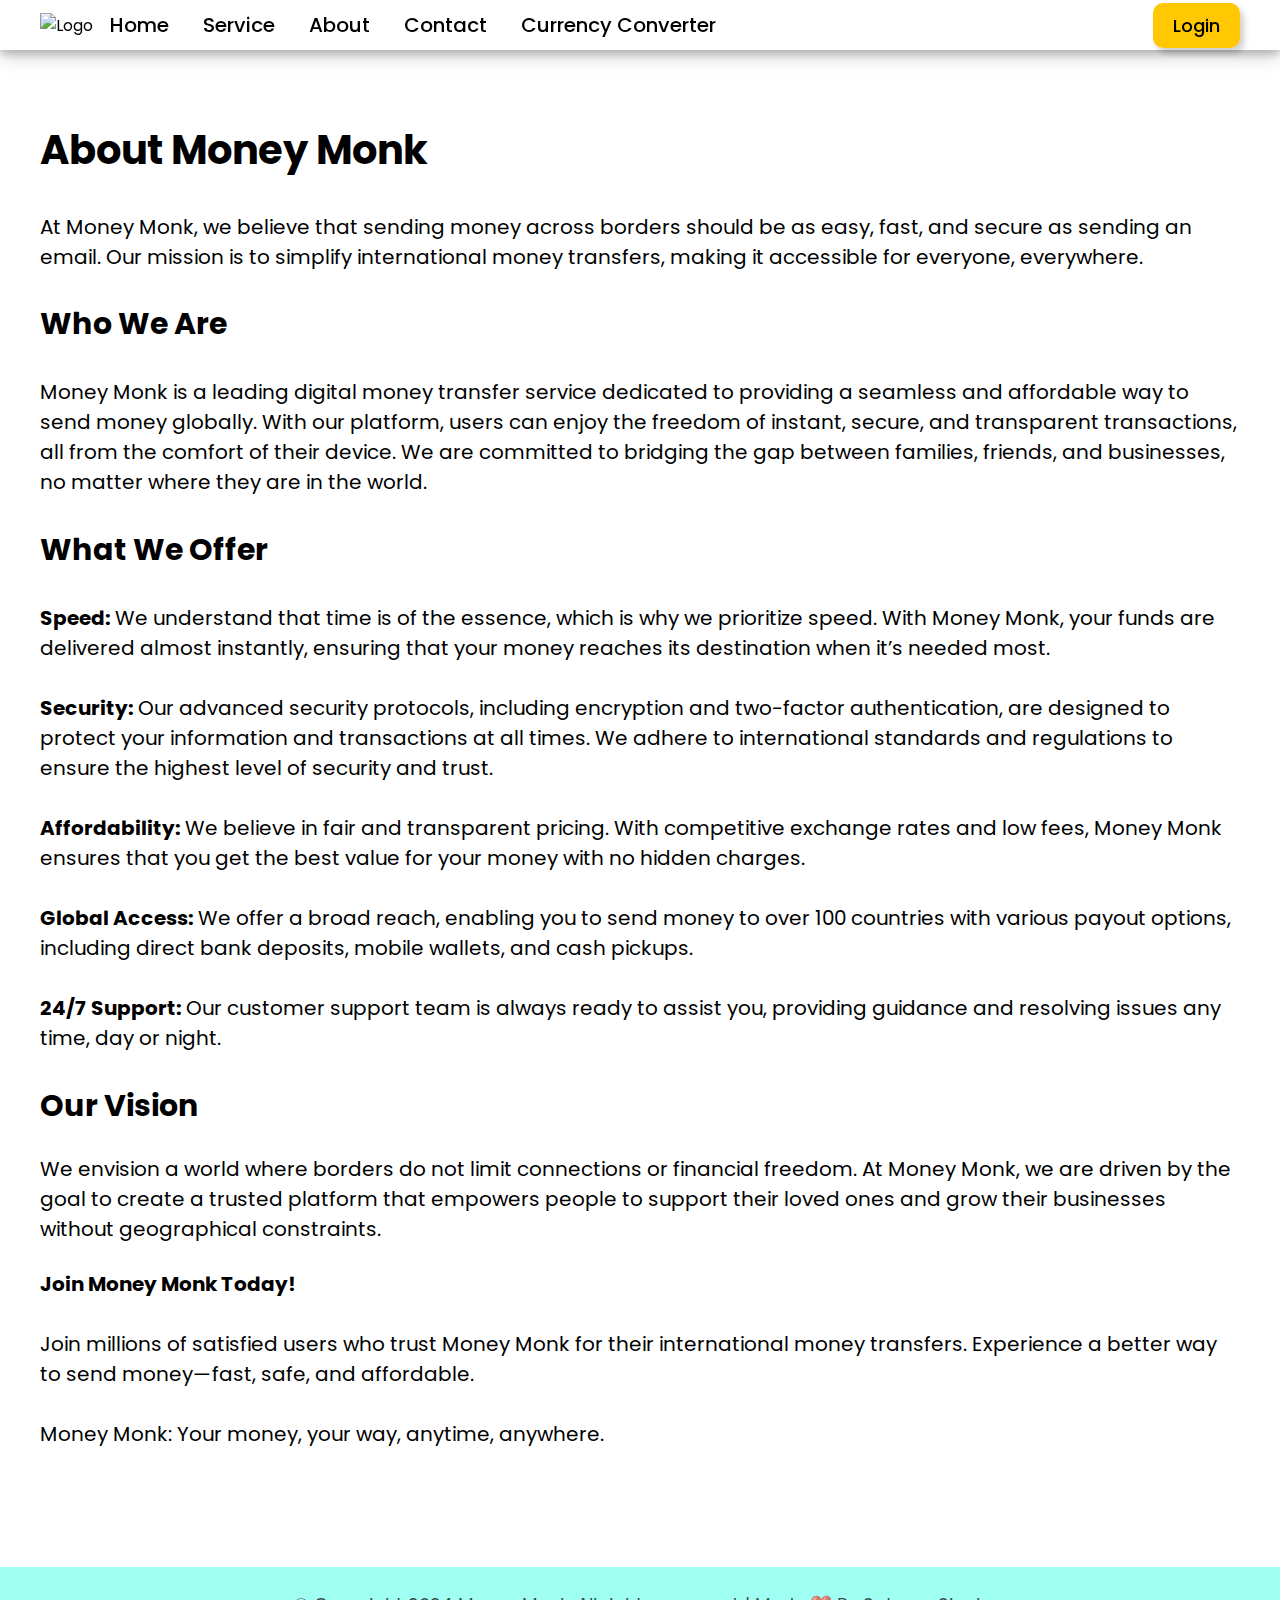
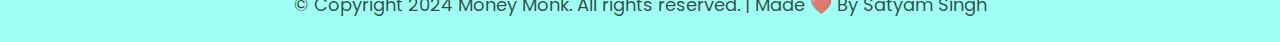
==== about.html @ 3f1b09c4 "ew" ====
<!DOCTYPE html>
<html>

<head>
    <meta charset="utf-8" />
    <title>About - Money Monk </title>
    <meta name="description"
        content="Money Monk offers fast, secure, and affordable money transfer services worldwide. No KYC required for wallet transactions.">
    <meta name="keywords" content="money transfer, currency exchange, secure transactions, international transfers">
    <link rel="stylesheet" type="text/css" href="css/style.css" />
    <link rel="stylesheet" type="text/css" href="css/about.css" />
</head>

<body>
    <div>
        <header class="sticky">
            <nav class="navbar">
                <div class="Logo">
                    <!-- Text-based logo on mobile -->
                    <img src="https://img.freepik.com/free-vector/money-logo-design-vector_474888-2076.jpg" alt="Logo" />
                    <span class="menu-toggle">&#9776;</span> <!-- Hamburger icon for mobile -->
                </div>
                <div class="menu1">
                    <div class="menu_mid">
                        <ul class="ul-menu">
                            <li><a href="index.html">Home </a></li>
                            <li><a href="#service">Service </a></li>
                            <li><a href="./about.html">About </a></li>
                            <li><a href="contact.html">Contact</a></li>
                            <li><a href="#cur">Currency Converter</a></li>
                        </ul>
                    </div>
                    <div class="menuRight">
                        <ul>
                            <li><a href="login.aspx">Login</a></li>
                        </ul>
                    </div>
                </div>
                <!-- Mobile menu -->
                <div class="mobile-menu">
                    <a href="index.html">Home</a>
                    <a href="#service">Service</a>
                    <a href="./about.html">About</a>
                    <a href="contact.html">Contact</a>
                    <a href="#cur">Currency Converter</a>
                    <a href="login.aspx">Login</a>
                </div>
            </nav>
        </header>
    </div>
                                                                                                                
    
    <script>
        document.addEventListener('DOMContentLoaded', function() {
            const menuToggle = document.querySelector('.menu-toggle');
            const mobileMenu = document.querySelector('.mobile-menu');
        
            menuToggle.addEventListener('click', function() {
                mobileMenu.classList.toggle('active');
            });
        });
        </script>
            

    <div class="about">

        <h1>About Money Monk</h1>
        <p>At Money Monk, we believe that sending money across borders should be as easy, fast, and secure as sending an
            email. Our mission is to simplify international money transfers, making it accessible for everyone,
            everywhere.</p>
        <h2>Who We Are</h2>
        <p>
            Money Monk is a leading digital money transfer service dedicated to providing a seamless and affordable way
            to send money globally. With our platform, users can enjoy the freedom of instant, secure, and transparent
            transactions, all from the comfort of their device. We are committed to bridging the gap between families,
            friends, and businesses, no matter where they are in the world.
        </p>
        <h2> What We Offer</h2>
        <p><b>Speed:</b> We understand that time is of the essence, which is why we prioritize speed. With Money Monk,
            your funds are delivered almost instantly, ensuring that your money reaches its destination when it’s needed
            most.</p>

        <p><b>Security:</b> Our advanced security protocols, including encryption and two-factor authentication, are
            designed to protect your information and transactions at all times. We adhere to international standards and
            regulations to ensure the highest level of security and trust.</p>

        <p><b>Affordability:</b> We believe in fair and transparent pricing. With competitive exchange rates and low
            fees, Money Monk ensures that you get the best value for your money with no hidden charges.</p>

        <p><b>Global Access:</b> We offer a broad reach, enabling you to send money to over 100 countries with various
            payout options, including direct bank deposits, mobile wallets, and cash pickups.</p>

        <p> <b>24/7 Support:</b> Our customer support team is always ready to assist you, providing guidance and
            resolving issues any time, day or night.</p>

        <h2> Our Vision</h2>
        We envision a world where borders do not limit connections or financial freedom. At Money Monk, we are driven by
        the goal to create a trusted platform that empowers people to support their loved ones and grow their businesses
        without geographical constraints.

        <p><b>Join Money Monk Today!</b></p>
        <p> Join millions of satisfied users who trust Money Monk for their international money transfers. Experience a
            better way to send money—fast, safe, and affordable.</p>

        <p>Money Monk: Your money, your way, anytime, anywhere.</p>
    </div>

    <section class="footer">
        <p class="cp-text">
            © Copyright 2024 Money Monk. All rights reserved. | Made ❤️ By Satyam Singh
        </p>
    </section>


</body>

</html>
---- css/style.css ----
@import url('https://fonts.googleapis.com/css2?family=Poppins:ital,wght@0,100;0,200;0,300;0,400;0,500;0,600;0,700;0,800;0,900;1,100;1,200;1,300;1,400;1,500;1,600;1,700;1,800;1,900&display=swap');
@import url('https://fonts.googleapis.com/css2?family=Jost:ital,wght@0,100..900;1,100..900&family=Poppins:ital,wght@0,100;0,200;0,300;0,400;0,500;0,600;0,700;0,800;0,900;1,100;1,200;1,300;1,400;1,500;1,600;1,700;1,800;1,900&display=swap');

/* Basic Styles */
body {
    margin: 0;
    padding: 0;
    font-family: "Poppins", Jost, sans-serif;
    background-color: white;
}

/* Sticky Header */
.sticky {
    position: fixed;
    top: 0;
    width: 100%;
    background: white;
    box-shadow: 0 4px 8px rgba(0, 0, 0, 0.2), 0 6px 20px rgba(0, 0, 0, 0.19);
    z-index: 1000;
}

/* Navbar Styles */
.navbar {
    display: flex;
    max-width: 1200px;
    margin: auto;
    align-items: center;
    justify-content: space-between;
    padding: 10px;
}

/* Logo Styling */
.Logo img {
    width: 40px; /* Adjust size as needed */
    height: auto;
}

/* Menu Toggle */
.menu-toggle {
    display: none; /* Hide on larger screens */
    cursor: pointer;
    font-size: 24px; /* Adjust size as needed */
}

/* Menu1 - Desktop Menu */
.menu1 {
    display: flex;
    flex: 1;
    justify-content: space-between;
    align-items: center;
}

.menu_mid {
    display: flex;
    align-items: center;
    justify-content: center;
}

.ul-menu {
    display: flex;
    list-style: none;
    padding: 0;
    margin: 0;
}

.ul-menu li a {
    font-weight: 500;
    font-size: 20px;
    padding: 9px 17px;
    text-decoration: none;
    border-radius: 10px;
    color: black;
}

.ul-menu li a:hover {
    background-color: rgb(255, 200, 3);
}

.menuRight {
    display: flex;
    justify-content: flex-end;
}

.menuRight ul {
    display: flex;
    list-style: none;
    padding: 0;
    margin: 0;
}

.menuRight ul li {
    margin-left: 10px;
}

.menuRight ul li a {
    text-decoration: none;
    padding: 10px 20px;
    background: rgb(255, 200, 3);
    border-radius: 10px;
    font-size: 18px;
    color: black;
    font-weight: 500;
    box-shadow: 4px 5px 6px rgba(0, 0, 0, 0.19);
}

.menuRight ul li a:hover {
    background: rgb(225, 177, 2);
}

/* Mobile Menu Styles */
.mobile-menu {
    display: none; /* Hide mobile menu by default */
    flex-direction: column;
    width: 100%;
    background: white;
    position: absolute;
    top: 100%;
    left: 0;
    box-shadow: 0 4px 8px rgba(0, 0, 0, 0.2), 0 6px 20px rgba(0, 0, 0, 0.19);
    z-index: 999;
}

/* Show the mobile menu when active */
.mobile-menu.active {
    display: flex;
}

/* Mobile Specific Styles */
@media (max-width: 1200px) {
    .navbar {
        flex-direction: column;
        align-items: flex-start;
    }

    .menu1 {
        flex-direction: column;
        align-items: flex-start;
    }

    .menuRight {
        margin-top: 10px;
    }
}

@media (max-width: 992px) {
    .ul-menu {
        flex-direction: column;
        align-items: center;
    }

    .ul-menu li {
        margin: 10px 0;
    }

    .menuRight ul {
        flex-direction: column;
        align-items: center;
    }

    .menuRight ul li {
        margin: 10px 0;
    }

    .converter-form {
        width: 90%;
        padding: 30px 10px;
    }
}

@media (max-width: 768px) {
    .navbar {
        flex-direction: column;
        align-items: flex-start;
    }

    .Logo {
        width: 100%; /* Adjust logo size or hide */
        display: flex;
        justify-content: space-between;
        align-items: center;
    }

    .Logo img {
        display: none; /* Hide the image logo on mobile */
    }

    .Logo::before {
        content: "Money Monk"; /* Replace with your text-based logo */
        font-size: 24px; /* Adjust text size */
        font-weight: bold;
        color: black;
    }

    .menu1 {
        display: none; /* Hide desktop menu */
    }

    .menu-toggle {
        display: block; /* Show the menu toggle button on mobile */
        margin-left: auto; /* Align toggle to the right end */
    }

    .mobile-menu a {
        padding: 15px;
        text-decoration: none;
        color: black;
        font-size: 18px;
        display: block;
        text-align: center;
    }

    .mobile-menu a:hover {
        background-color: rgb(255, 200, 3);
    }
}

@media (max-width: 576px) {
    .Con1 h1 {
        font-size: 2rem;
    }

    .Con1 p {
        font-size: 1rem;
    }

    .faq-heading {
        font-size: 1rem;
    }

    .button1 {
        font-size: 1rem;
    }
}


.sp-head {
    padding: 11px 9px;
    color: black;
    background: #b7b7b7;
    display: block;
    margin: 67px 0;
    text-align: center;
}

.Con1 {
    max-width: 1200px;
    margin: auto;
    padding: 0 15px;
}

.Con1 h1 {
    text-align: center;
    font-size: 2.75rem;
}

.Con1 h1 span {
    color: rgb(255, 200, 3);
    display: inline-block;
}

.Con1 p {
    font-size: 1.25rem;
    text-align: center;
    padding: 10px;
}

.head-button {
    text-align: center;
}

.head-button button {
    padding: 10px 15px;
    border-radius: 10px;
    border: 2px solid white;
    font-size: 1.25rem;
    color: rgb(0, 0, 0);
    font-weight: 600;
    background: rgb(255, 200, 3);
}

.converter-head {
    background: rgb(255, 200, 3);
    height: 333px;
    margin-top: 60px;
}

.container-content {
    width: 90%;
    max-width: 1200px;
    margin: auto;
}

.container-content h2 {
    padding-top: 44px;
    text-align: center;
}

.converter-form {
    padding: 45px 15px;
    text-align: center;
    font-size: 1.25rem;
    font-weight: 500;
    background: white;
    border-radius: 10px;
    box-shadow: 4px 5px 6px rgba(0, 0, 0, 0.19);
    margin: 0 auto;
}

.inputtxt,
.converter-form select {
    padding: 10px;
    border: 1px solid #ccc;
    border-radius: 4px;
    width: 200px;
    max-width: 100%;
    margin: 10px 0;
}

.option {
    text-align: center;
    color: black;
    background-color: rgb(255, 255, 255);
    font-size: 1.25rem;
    width: 200px;
    max-width: 100%;
}

.button1 {
    padding: 10px 20px;
    font-size: 1.25rem;
    font-weight: 700;
    background-color: rgb(255, 200, 3);
    color: rgb(0, 0, 0);
    border: none;
    border-radius: 4px;
    cursor: pointer;
    margin-top: 20px;
}

.button1:hover {
    background: black;
    color: white;
}

.card-head {
    text-align: center;
    padding: 14px 0;
    font-size: 1.56rem;
}

.container {
    display: flex;
    flex-wrap: wrap;
    justify-content: center;
    padding: 20px;
    align-items: center;
    /* max-width: 1200px; */
    margin: auto;
}

.card {
    cursor: pointer;
    text-align: center;
    background-color: #fff;
    padding: 30px;
    width: 290px;
    height: 340px;
    border-radius: 20px;
    margin: 10px;
    transition: 0.3s;
    box-shadow: 0 4px 8px rgba(0, 0, 0, 0.2), 0 6px 20px rgba(0, 0, 0, 0.19);
}

.card:hover {
    background: rgb(255, 200, 3);
}

.testi {
    padding: 5px 0;
    background: radial-gradient(#ffc803, transparent);
}

.testi-head {
    font-size: 1.56rem;
    text-align: center;
}

.container1 {
    display: flex;
    flex-wrap: wrap;
    align-content: center;
    justify-content: center;
    align-items: center;
    margin: auto;
    font-family: Jost, sans-serif;
}

.container1 span {
    color: deeppink;
}

.faqs {
    max-width: 1200px;
    margin: auto;
    padding: 20px;
}

.faqs1 {
    background-color: #f9f9f9;
    border-radius: 10px;
}

.fa-head {
    padding: 20px;
    display: flex;
    align-items: center;
    justify-content: space-between;
    flex-wrap: wrap;
}

.left-head-faqs {
    flex: 1;
    max-width: 50%;
    padding-right: 20px;
}

.left-head-faqs h2 {
    font-size: 1.5rem;
    margin-bottom: 10px;
}

.left-head-faqs span {
    color: red;
}

.left-head-faqs p {
    font-size: 1rem;
    color: #666;
}

.right-head-faqs-image {
    flex: 1;
    max-width: 50%;
    display: flex;
    justify-content: center;
}

.right-head-faqs-image img {
    height: 250px;
    width: 100%;
    max-width: 400px;
    object-fit: cover;
    border-radius: 8px;
}

.faqs-content2 {
    font-family: Jost, sans-serif;
    display: flex;
    max-width: 1200px;
    margin: auto;
    flex-wrap: wrap;
}

.faqs-content2 i {
    float: right;
}

.faqs-heading {
    background-color: #eee;
    color: #444;
    cursor: pointer;
    padding: 18px;
    width: 100%;
    border: none;
    text-align: left;
    outline: none;
    font-size: 1rem;
    transition: 0.4s;
    border: 2px solid white;
    border-radius: 10px;
}

.active,
.faqs-heading:hover {
    background-color: #ccc;
}

.faqs-content {
    padding: 0 18px;
    display: none;
    background-color: white;
    overflow: hidden;
}

.left-faqs-con {
    width: 50%;
}

.right-faqs-con {
    width: 50%;
}

.capsul {
    padding: 10px;
}

.footer {
    padding: 1px;
    background: radial-gradient(#ffc803, transparent);
}

.cp-text {
    color: rgba(0, 0, 0, .7);
    font-size: 1.25rem;
    text-shadow: 0 1px rgba(255, 255, 255, 0.1);
    text-align: center;
}
---- css/about.css ----
.about {
    padding: 93px 0px;
    max-width: 1200px;
    margin: auto;
    font-size: 20px;
}

p {
    padding: 5px 0px;
}

.footer {
    background: #00ffdc61;
    padding: 1px;
}

.cp-text {
    color: rgba(0, 0, 0, .7);
    font-size: 18px;
    text-shadow: 0 1px rgba(255, 255, 255, 0.1);
    text-align: center;
}
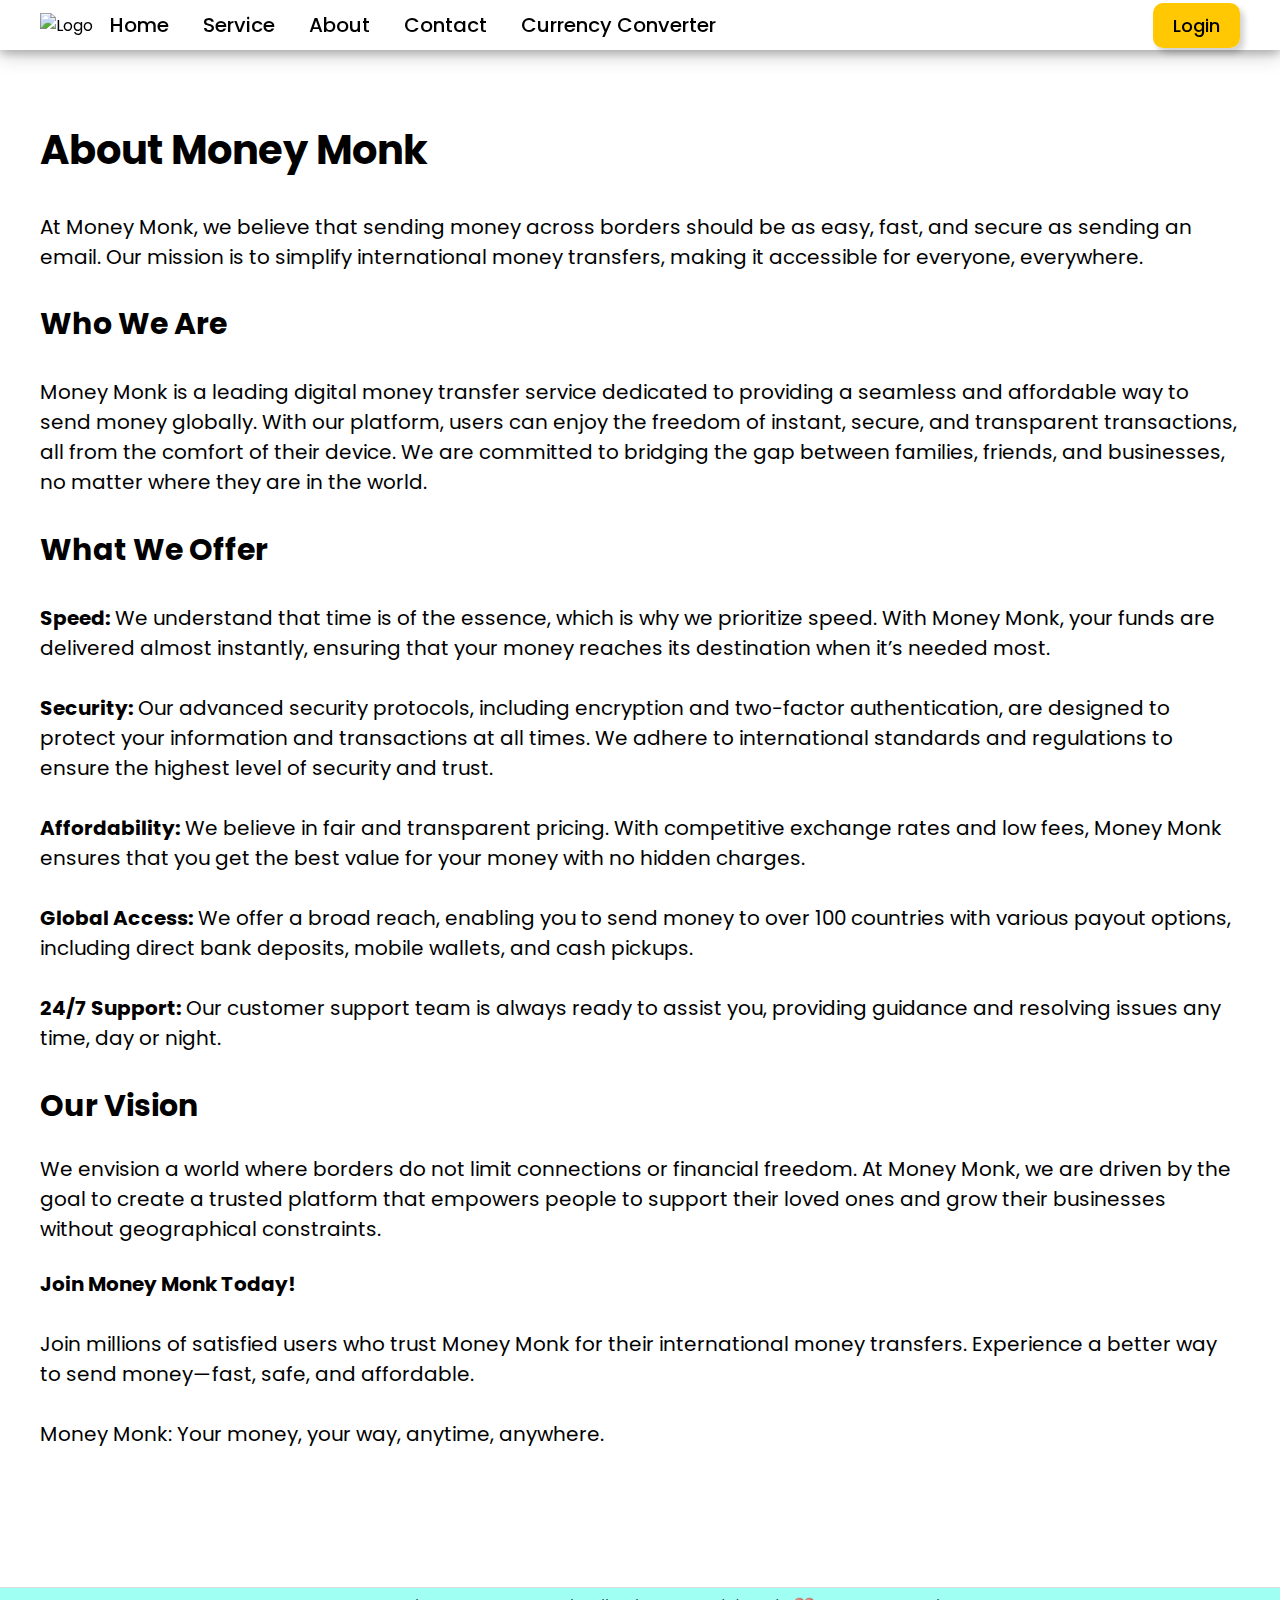
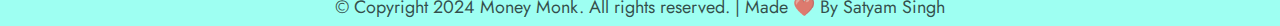
==== commit fc1538e9: "ui" ====
--- a/about.html
+++ b/about.html
@@ -2,13 +2,16 @@
 <html>
 
 <head>
+    <link rel="icon" href="android-chrome-512x512.png" type="image/x-icon">
+    <link rel="shortcut icon" href="android-chrome-512x512.png" type="image/x-icon">
     <meta charset="utf-8" />
-    <title>About - Money Monk </title>
+    <title>About - Money Monk</title>
     <meta name="description"
         content="Money Monk offers fast, secure, and affordable money transfer services worldwide. No KYC required for wallet transactions.">
     <meta name="keywords" content="money transfer, currency exchange, secure transactions, international transfers">
     <link rel="stylesheet" type="text/css" href="css/style.css" />
     <link rel="stylesheet" type="text/css" href="css/about.css" />
+    <meta name="viewport" content="width=device-width, initial-scale=1.0"> <!-- Makes the page responsive -->
 </head>
 
 <body>
@@ -24,10 +27,10 @@
                     <div class="menu_mid">
                         <ul class="ul-menu">
                             <li><a href="index.html">Home </a></li>
-                            <li><a href="#service">Service </a></li>
+                            <li><a href="index.html#service">Service </a></li>
                             <li><a href="./about.html">About </a></li>
                             <li><a href="contact.html">Contact</a></li>
-                            <li><a href="#cur">Currency Converter</a></li>
+                            <li><a href="index.html#cur">Currency Converter</a></li>
                         </ul>
                     </div>
                     <div class="menuRight">
@@ -39,31 +42,17 @@
                 <!-- Mobile menu -->
                 <div class="mobile-menu">
                     <a href="index.html">Home</a>
-                    <a href="#service">Service</a>
+                    <a href="index.html#service">Service</a>
                     <a href="./about.html">About</a>
                     <a href="contact.html">Contact</a>
-                    <a href="#cur">Currency Converter</a>
+                    <a href="currency-converter.html">Currency Converter</a>
                     <a href="login.aspx">Login</a>
                 </div>
             </nav>
         </header>
     </div>
-                                                                                                                
-    
-    <script>
-        document.addEventListener('DOMContentLoaded', function() {
-            const menuToggle = document.querySelector('.menu-toggle');
-            const mobileMenu = document.querySelector('.mobile-menu');
-        
-            menuToggle.addEventListener('click', function() {
-                mobileMenu.classList.toggle('active');
-            });
-        });
-        </script>
-            
 
     <div class="about">
-
         <h1>About Money Monk</h1>
         <p>At Money Monk, we believe that sending money across borders should be as easy, fast, and secure as sending an
             email. Our mission is to simplify international money transfers, making it accessible for everyone,
@@ -90,7 +79,7 @@
         <p><b>Global Access:</b> We offer a broad reach, enabling you to send money to over 100 countries with various
             payout options, including direct bank deposits, mobile wallets, and cash pickups.</p>
 
-        <p> <b>24/7 Support:</b> Our customer support team is always ready to assist you, providing guidance and
+        <p><b>24/7 Support:</b> Our customer support team is always ready to assist you, providing guidance and
             resolving issues any time, day or night.</p>
 
         <h2> Our Vision</h2>
@@ -111,7 +100,39 @@
         </p>
     </section>
 
+    <script>
+        document.addEventListener('DOMContentLoaded', function () {
+            const menuToggle = document.querySelector('.menu-toggle');
+            const mobileMenu = document.querySelector('.mobile-menu');
+
+            menuToggle.addEventListener('click', function () {
+                mobileMenu.classList.toggle('active');
+            });
+        });
+    </script>
+    <script>
+        document.addEventListener('DOMContentLoaded', function () {
+            const faqHeadings = document.querySelectorAll('.faqs-heading');
+
+            faqHeadings.forEach(heading => {
+                heading.addEventListener('click', function () {
+                    // Toggle active class
+                    this.classList.toggle('active');
+
+                    // Get the next element (the content)
+                    const content = this.nextElementSibling;
+
+                    // Toggle visibility
+                    if (content.style.display === 'block') {
+                        content.style.display = 'none';
+                    } else {
+                        content.style.display = 'block';
+                    }
+                });
+            });
+        });
+    </script>
 
 </body>
 
-</html>+</html>
--- a/css/style.css
+++ b/css/style.css
@@ -234,18 +234,26 @@
 
 
 .sp-head {
-    padding: 11px 9px;
-    color: black;
-    background: #b7b7b7;
-    display: block;
-    margin: 67px 0;
-    text-align: center;
-}
-
-.Con1 {
-    max-width: 1200px;
-    margin: auto;
-    padding: 0 15px;
+    padding: 11px 9px; /* Maintains the padding around the text */
+    color: black; /* Text color */
+    background-color: #b7b7b7; /* Background color */
+    display: block; /* Ensures the span takes the full width available */
+    margin: 60px auto; /* Centers the block horizontally and adjusts top/bottom margin */
+    text-align: center; /* Centers the text within the block */
+    /* border-radius: 5px; Adds slight rounding to corners for a smoother look */
+    font-family: Jost, sans-serif; /* Consistent font style */
+    font-size: 1rem; /* Sets a readable font size */
+    /* max-width: 300px; Limits the maximum width for better aesthetics on large screens */
+    /* box-shadow: 0 2px 5px rgba(0, 0, 0, 0.1); Adds a subtle shadow for depth */
+}
+
+/* Responsive design for smaller screens */
+@media (max-width: 768px) {
+    .sp-head {
+        margin: 60px auto; /* Adjusts margins for smaller screens */
+        font-size: 0.9rem; /* Reduces font size slightly for better fit */
+        padding: 10px 8px; /* Adjusts padding to match smaller font size */
+    }
 }
 
 .Con1 h1 {
@@ -278,6 +286,8 @@
     background: rgb(255, 200, 3);
 }
 
+/* converter Section*/
+/* Base styles for desktop */
 .converter-head {
     background: rgb(255, 200, 3);
     height: 333px;
@@ -342,6 +352,32 @@
     color: white;
 }
 
+/* Mobile styles */
+@media (max-width: 600px) {
+    .converter-head {
+        height: auto;
+        padding: 20px;
+    }
+
+    .inputtxt,
+    .converter-form select,
+    .button1 {
+        width: 100%;
+        box-sizing: border-box; /* Ensures padding and border are included in width */
+    }
+
+    .converter-form {
+        padding: 20px;
+    }
+
+    .option {
+        width: 100%;
+        font-size: 1rem; /* Adjust font size if needed */
+    }
+}
+
+/* serrvice card section */
+
 .card-head {
     text-align: center;
     padding: 14px 0;
@@ -354,7 +390,7 @@
     justify-content: center;
     padding: 20px;
     align-items: center;
-    /* max-width: 1200px; */
+    max-width: 1200px;
     margin: auto;
 }
 
@@ -363,8 +399,9 @@
     text-align: center;
     background-color: #fff;
     padding: 30px;
-    width: 290px;
-    height: 340px;
+    width: 90%;
+    max-width: 290px;
+    height: auto; /* Remove fixed height for flexible sizing */
     border-radius: 20px;
     margin: 10px;
     transition: 0.3s;
@@ -374,6 +411,34 @@
 .card:hover {
     background: rgb(255, 200, 3);
 }
+
+/* Media Queries for Mobile Devices */
+@media only screen and (max-width: 768px) {
+    .converter-head {
+        height: auto; /* Adjust height for smaller screens */
+        margin-top: 30px;
+    }
+
+    .converter-form {
+        padding: 20px 10px;
+        font-size: 1rem; /* Adjust font size for better readability */
+    }
+
+    .container {
+        padding: 10px;
+    }
+
+    .card {
+        width: 100%; /* Full width for smaller screens */
+        margin: 5px;
+        padding: 20px;
+    }
+
+    .button1 {
+        width: 100%; /* Full width button */
+    }
+}
+
 
 .testi {
     padding: 5px 0;
@@ -398,7 +463,7 @@
 .container1 span {
     color: deeppink;
 }
-
+/* question section */
 .faqs {
     max-width: 1200px;
     margin: auto;
@@ -492,10 +557,7 @@
     overflow: hidden;
 }
 
-.left-faqs-con {
-    width: 50%;
-}
-
+.left-faqs-con,
 .right-faqs-con {
     width: 50%;
 }
@@ -504,14 +566,72 @@
     padding: 10px;
 }
 
+/* Responsive CSS for Mobile View */
+@media (max-width: 768px) {
+    .left-faqs-con,
+    .right-faqs-con {
+        width: 100%;
+    }
+    
+    .fa-head {
+        flex-direction: column;
+        align-items: flex-start;
+    }
+
+    .left-head-faqs,
+    .right-head-faqs-image {
+        max-width: 100%;
+        padding: 0;
+        margin-bottom: 20px;
+    }
+
+    .right-head-faqs-image img {
+        width: 100%;
+        height: auto;
+    }
+    
+    .faqs-content2 {
+        flex-direction: column;
+    }
+
+    .capsul {
+        padding: 5px;
+    }
+}
+
+
+/* footer section */
 .footer {
-    padding: 1px;
-    background: radial-gradient(#ffc803, transparent);
+    background-color: #f9f9f9; /* Light grey background for the footer */
+    padding: 20px; /* Padding around the footer content */
+    text-align: center; /* Center align the text */
+    font-family: Jost, sans-serif; /* Consistent font family */
+    color: #333; /* Dark grey text color */
+    border-top: 1px solid #ddd; /* Subtle border on top for separation */
+    margin-top: 20px; /* Space above the footer */
 }
 
 .cp-text {
-    color: rgba(0, 0, 0, .7);
-    font-size: 1.25rem;
-    text-shadow: 0 1px rgba(255, 255, 255, 0.1);
-    text-align: center;
-}+    font-size: 0.9rem; /* Slightly smaller text size */
+    margin: 0; /* Remove default margin */
+}
+
+.footer a {
+    color: inherit; /* Use same color as the surrounding text */
+    text-decoration: none; /* Remove underline from links */
+}
+
+.footer a:hover {
+    text-decoration: underline; /* Underline on hover for clarity */
+}
+
+/* Responsive Design for Small Screens */
+@media (max-width: 768px) {
+    .footer {
+        padding: 15px; /* Reduce padding for smaller screens */
+    }
+
+    .cp-text {
+        font-size: 0.8rem; /* Reduce font size slightly on smaller screens */
+    }
+}
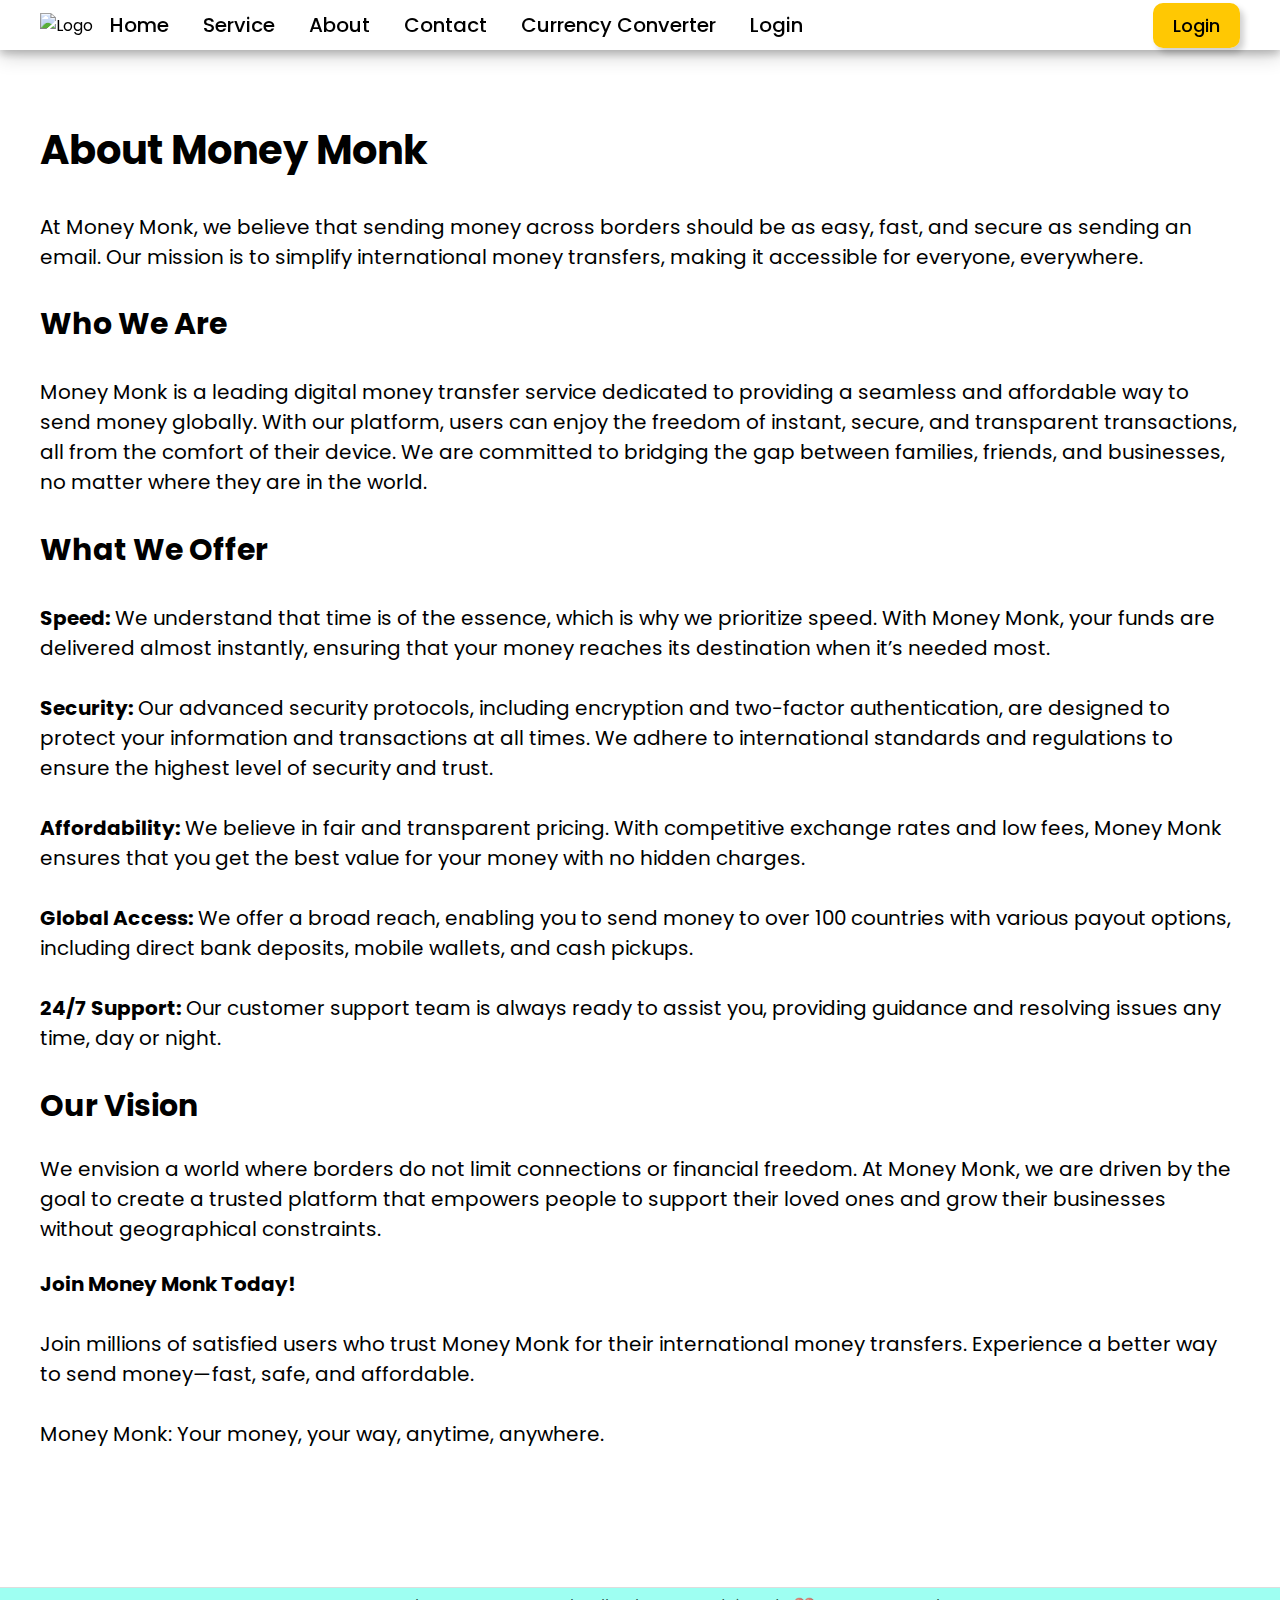
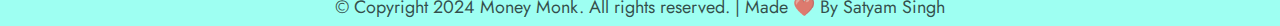
==== commit 8fbf5004: "updated signup and login page" ====
--- a/about.html
+++ b/about.html
@@ -31,11 +31,12 @@
                             <li><a href="./about.html">About </a></li>
                             <li><a href="contact.html">Contact</a></li>
                             <li><a href="index.html#cur">Currency Converter</a></li>
+                            <li><a href="login.html">Login</a></li>
                         </ul>
                     </div>
                     <div class="menuRight">
                         <ul>
-                            <li><a href="login.aspx">Login</a></li>
+                            <li><a href="login.html">Login</a></li>
                         </ul>
                     </div>
                 </div>
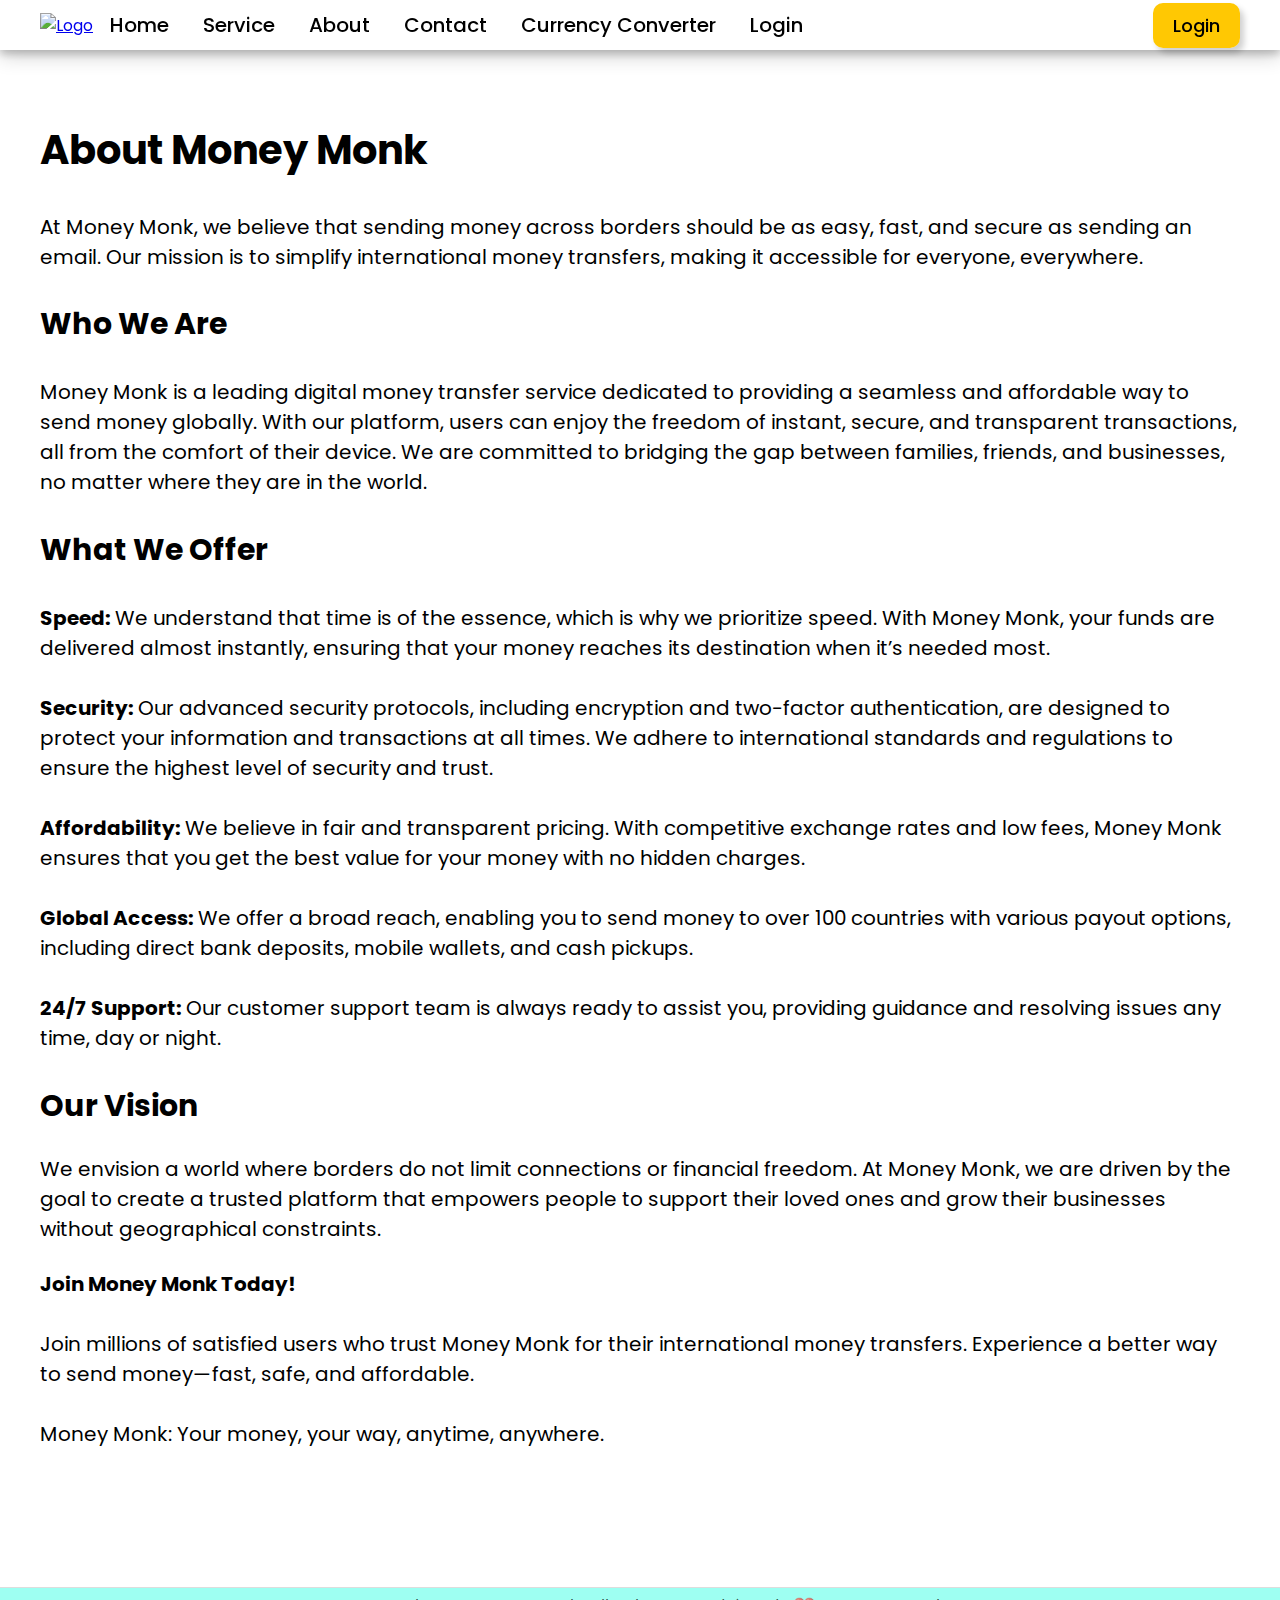
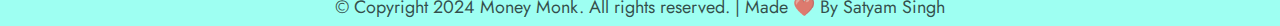
==== commit 9f253b26: "updated about logo" ====
--- a/about.html
+++ b/about.html
@@ -20,7 +20,7 @@
             <nav class="navbar">
                 <div class="Logo">
                     <!-- Text-based logo on mobile -->
-                    <img src="https://img.freepik.com/free-vector/money-logo-design-vector_474888-2076.jpg" alt="Logo" />
+                    <a href="index.html"><img src="https://img.freepik.com/free-vector/money-logo-design-vector_474888-2076.jpg" alt="Logo" /></a>
                     <span class="menu-toggle">&#9776;</span> <!-- Hamburger icon for mobile -->
                 </div>
                 <div class="menu1">
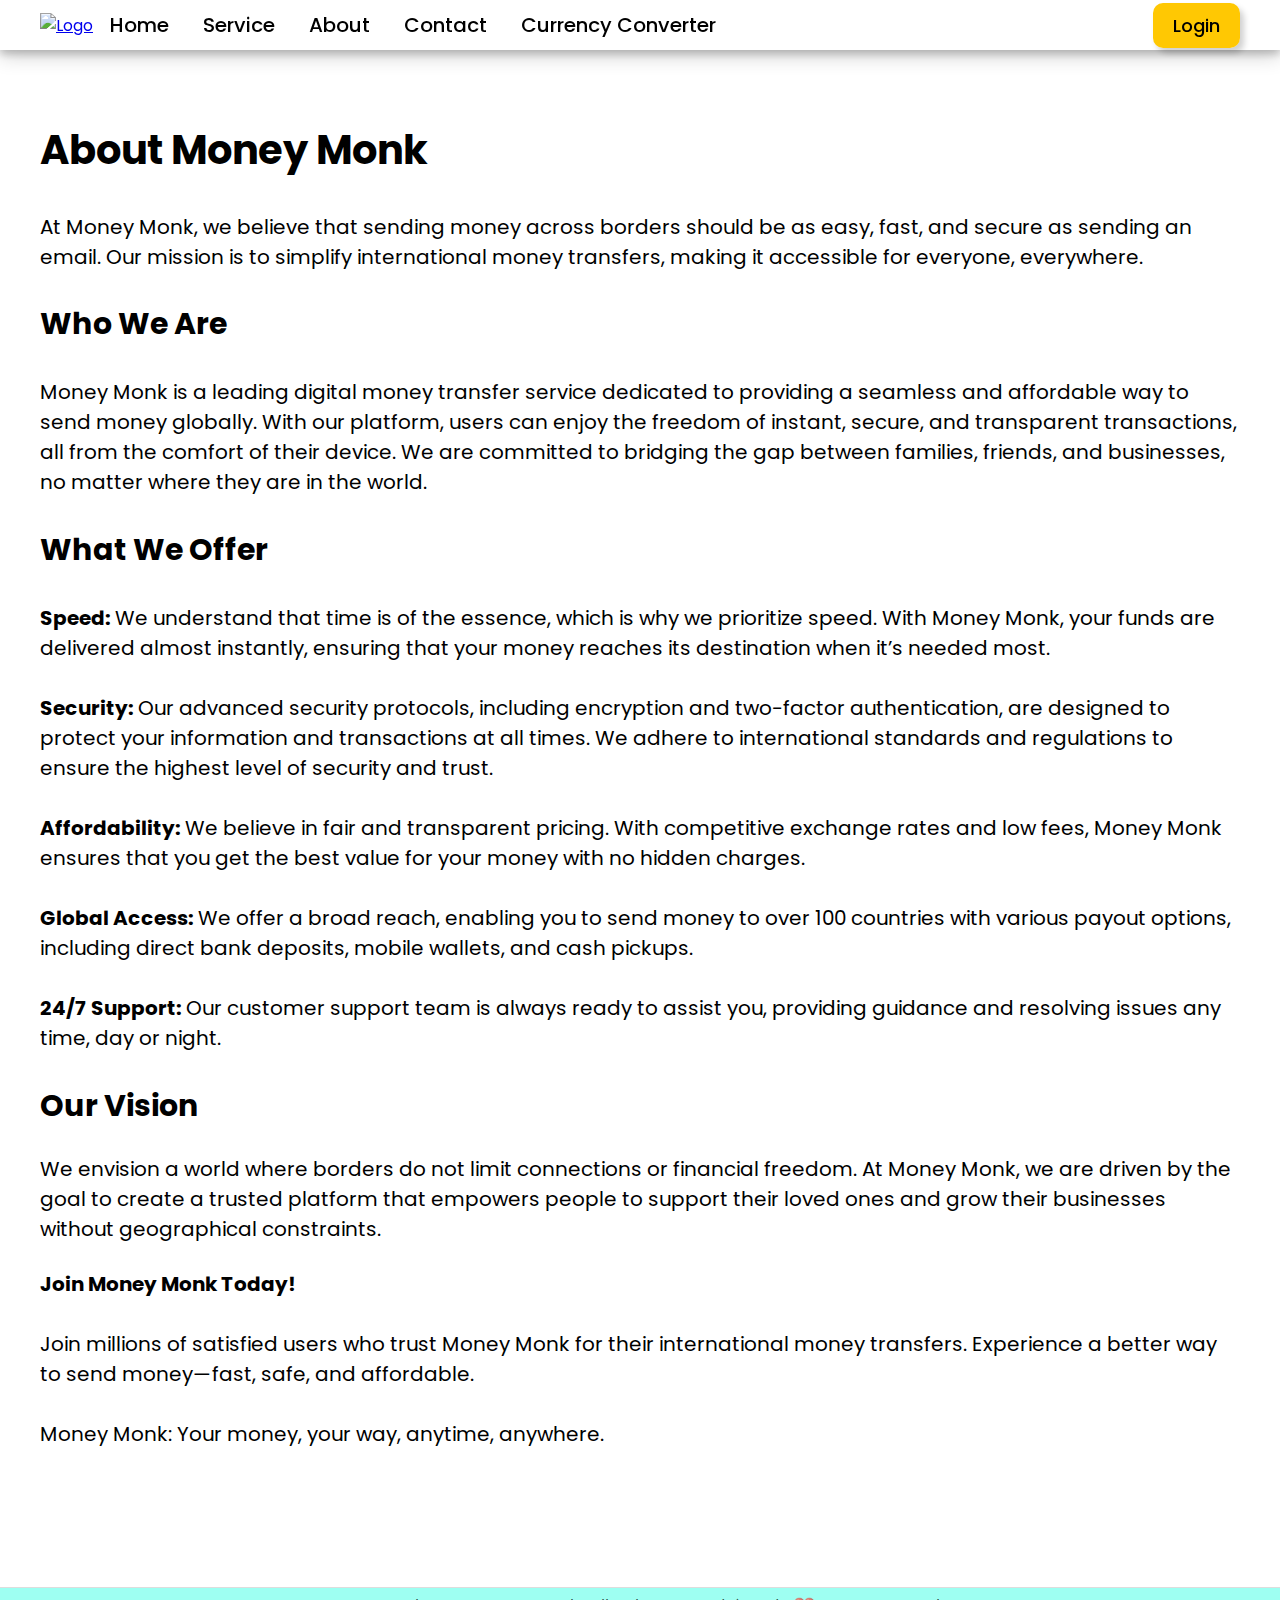
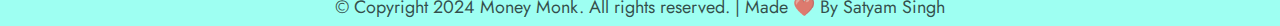
==== commit 6e30dc35: "push" ====
--- a/about.html
+++ b/about.html
@@ -31,7 +31,7 @@
                             <li><a href="./about.html">About </a></li>
                             <li><a href="contact.html">Contact</a></li>
                             <li><a href="index.html#cur">Currency Converter</a></li>
-                            <li><a href="login.html">Login</a></li>
+                            
                         </ul>
                     </div>
                     <div class="menuRight">
